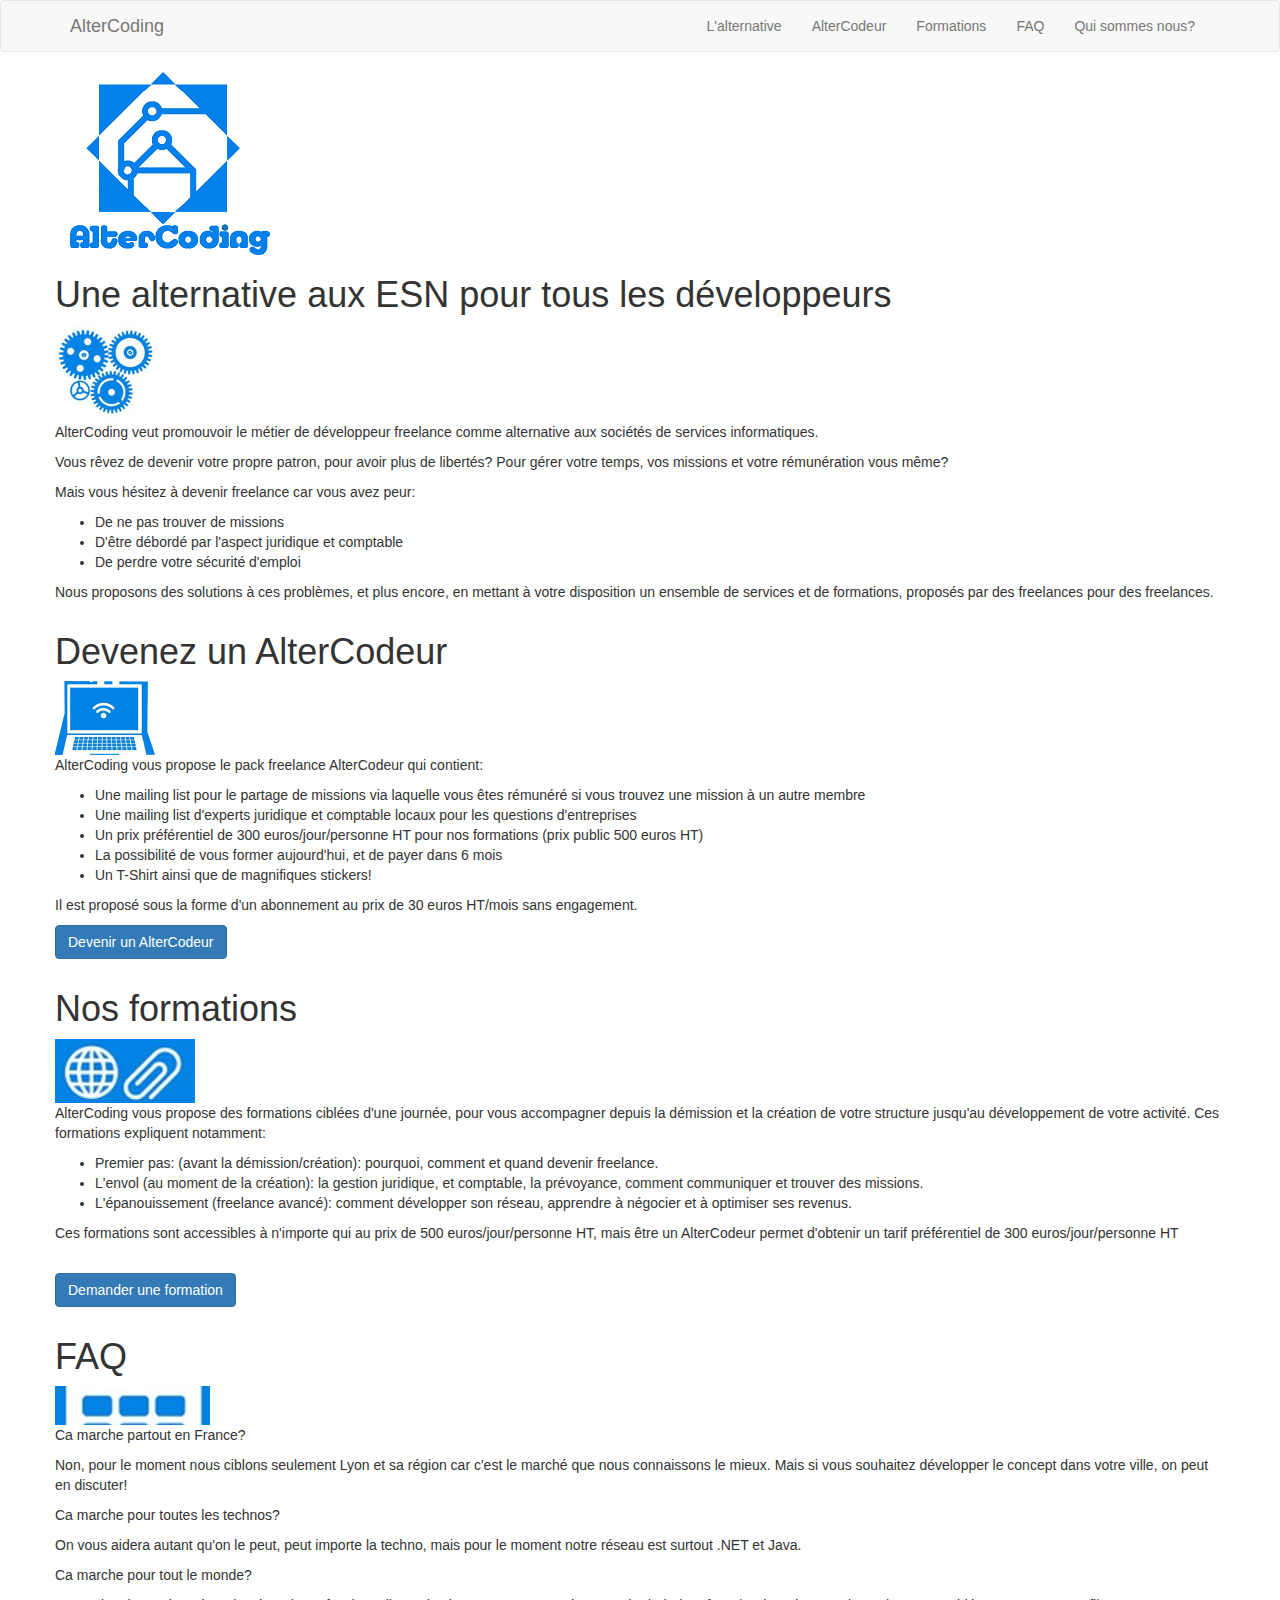
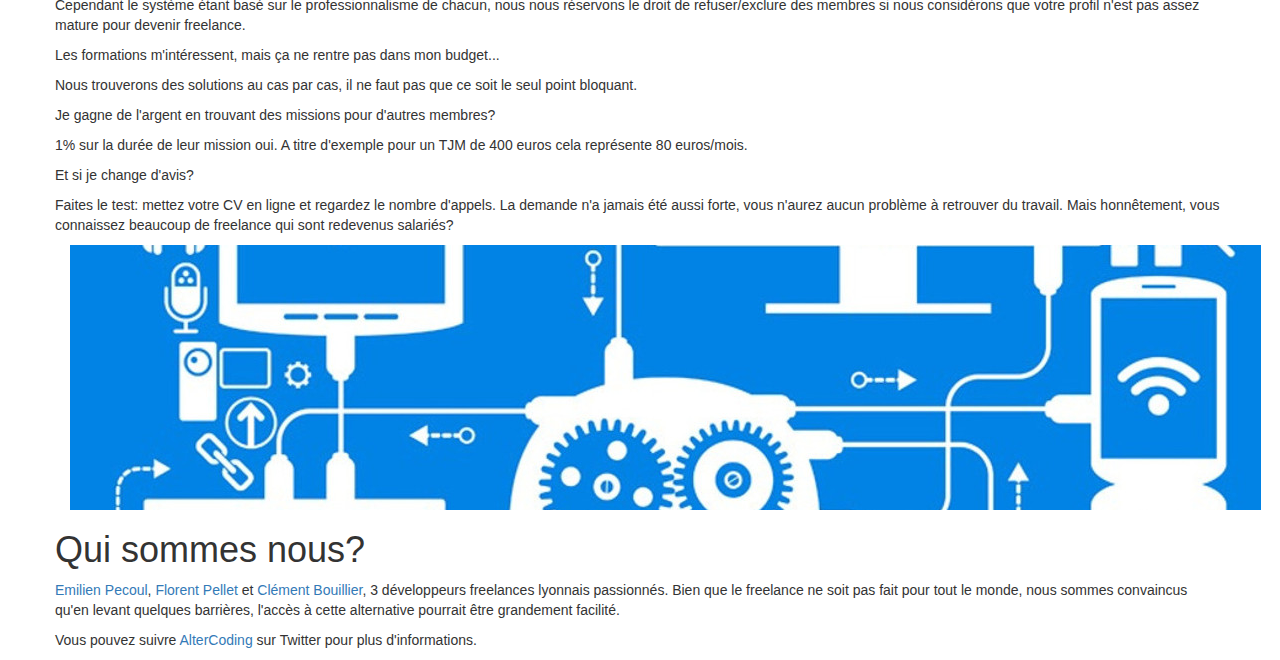
==== www/index.html @ f0abbe87 "update formations" ====
<html>

<head>
    <title>AlterCoding</title>
    <link href='//fonts.googleapis.com/css?family=Source+Sans+Pro:400,700' rel='stylesheet' type='text/css'>
    <meta name="viewport" content="width=device-width, initial-scale=1.0">
    <link rel="stylesheet" href="https://cdnjs.cloudflare.com/ajax/libs/twitter-bootstrap/3.3.6/css/bootstrap.min.css">
    <link href="/app.css" type="text/css" rel="stylesheet">
</head>

<body>
    <nav class="navbar navbar-default">
        <div class="container">
            <div class="navbar-header">
                <a class="navbar-brand" href="/">AlterCoding</a>
            </div>

            <div class="collapse navbar-collapse">
                <ul class="nav navbar-nav navbar-right">
                    <li><a href="#alternative">L'alternative</a></li>
                    <li><a href="#altercodeur">AlterCodeur</a></li>
                    <li><a href="#training">Formations</a></li>
                    <li><a href="#faq">FAQ</a></li>
                    <li><a href="#about">Qui sommes nous?</a></li>
                </ul>
            </div>
        </div>
    </nav>

    <div class="container">
        <!--<div class="row ac-home">
            <div class="ac-home-content">
                <h1>AlterCoding</h1>
                <h2>L'acc&eacute;l&eacute;rateur de freelance Lyonnais</h2>
            </div>
        </div>-->

        <img src="logoAndTitle.png" class="ac-picture">

        <!--alternative-->
        <div class="row ac-proposal ">
            <h1 class="ac-title" id="alternative">Une alternative aux ESN pour tous les d&eacute;veloppeurs</h1>
            <img src="wheels.jpg" class="ac-proposal-picture" />
            <p class="ac-content">
                AlterCoding veut promouvoir le m&eacute;tier de d&eacute;veloppeur freelance comme alternative aux soci&eacute;t&eacute;s
                de services informatiques.
            </p>
            <p class="ac-content">
                Vous r&ecirc;vez de devenir votre propre patron, pour avoir plus de libert&eacute;s? Pour g&eacute;rer votre temps, vos missions
                et votre r&eacute;mun&eacute;ration vous m&ecirc;me?
            </p>
            <p class="ac-content">
                Mais vous h&eacute;sitez &agrave; devenir freelance car vous avez peur:
            </p>
            <ul class="ac-listSize">
                <li>
                    De ne pas trouver de missions
                </li>
                <li>
                    D'&ecirc;tre d&eacute;bord&eacute; par l'aspect juridique et comptable
                </li>
                <li>
                    De perdre votre s&eacute;curit&eacute; d'emploi
                </li>
            </ul>

            <p class="ac-content">
                Nous proposons des solutions &agrave; ces probl&egrave;mes, et plus encore, en mettant &agrave; votre disposition un ensemble
                de services et de formations, propos&eacute;s par des freelances pour des freelances. 
            </p>
        </div>

        <!--altercodeur-->
        <div class="row ac-proposal">
            <h1 class="ac-title" id="altercodeur">Devenez un AlterCodeur</h1>
            <img src="laptop.jpg" class="ac-proposal-picture" />
            <p class="ac-content">
                AlterCoding vous propose le pack freelance AlterCodeur qui contient:
            </p>
            <ul class="ac-listSize">
                <li>
                    Une mailing list pour le partage de missions via laquelle vous &ecirc;tes r&eacute;mun&eacute;r&eacute; si vous trouvez une mission &agrave; un autre membre
                </li>
                <li>
                    Une mailing list d'experts juridique et comptable locaux pour les questions d'entreprises
                </li>
                <li>
                    Un prix pr&eacute;f&eacute;rentiel de 300 euros/jour/personne HT pour nos formations (prix public 500 euros HT)
                </li>
                <li>
                    La possibilit&eacute; de vous former aujourd'hui, et de payer dans 6 mois
                </li>
                <li>
                    Un T-Shirt ainsi que de magnifiques stickers!
                </li>
            </ul>
            <p class="ac-content">
                Il est propos&eacute; sous la forme d'un abonnement au prix de 30 euros HT/mois sans engagement.
            </p>
            <p>
                <a href="https://docs.google.com/forms/d/e/1FAIpQLSdmNjP8_qTLzmbaFfN-8v4qbjZJRD-bnARyh6tJXKYCQftF9Q/viewform?c=0&w=1" class="btn btn-primary ac-proposal-registerButton"
                    target="_blank">Devenir un AlterCodeur</a>
            </p>
        </div>

        <!--training-->
        <div class="row ac-proposal">
            <h1 class="ac-title" id="training">Nos formations</h1>
            <img src="network.jpg" class="ac-proposal-picture" />
            <p class="ac-content">
                AlterCoding vous propose des formations cibl&eacute;es d'une journ&eacute;e, pour vous accompagner depuis la d&eacute;mission
                et la cr&eacute;ation de votre structure jusqu'au d&eacute;veloppement de votre activit&eacute;. Ces formations
                expliquent notamment:
            </p>

            <ul class="ac-listSize">
                <li>
                    Premier pas: (avant la d&eacute;mission/cr&eacute;ation): pourquoi, comment et quand devenir freelance.
                </li>
                <li>
                    L'envol (au moment de la cr&eacute;ation): la gestion juridique, et comptable, la pr&eacute;voyance, comment communiquer et trouver
                    des missions.
                </li>
                <li>
                    L'&eacute;panouissement (freelance avanc&eacute;): comment d&eacute;velopper son r&eacute;seau, apprendre &agrave; n&eacute;gocier et &agrave; optimiser ses revenus.
                </li>
            </ul>

            <p class="ac-content">
                Ces formations sont accessibles &agrave; n'importe qui au prix de 500 euros/jour/personne HT, mais &ecirc;tre un AlterCodeur
                permet d'obtenir un tarif pr&eacute;f&eacute;rentiel de 300 euros/jour/personne HT
            </p>

            <br/>
            <p>
                <a href="https://docs.google.com/forms/d/e/1FAIpQLSef6fmrQo7xGyem97bJ9d5P0ZDh0CABc7BL0NLrnzvaXyR6Yg/viewform?c=0&w=1" class="btn btn-primary ac-proposal-registerButton"
                    target="_blank">Demander une formation</a>
            </p>
        </div>

        <!--FAQ-->
        <div class="row">
          <h1 id="faq" class="ac-title">FAQ</h1>
          <img src="faq.png" class="ac-proposal-picture" />
           <p class="ac-content bold">
                Ca marche partout en France?
            </p>
            <p class="ac-content">
                Non, pour le moment nous ciblons seulement Lyon et sa r&eacute;gion car c'est le march&eacute; que nous connaissons le mieux. Mais si vous souhaitez d&eacute;velopper le concept
                dans votre ville, on peut en discuter!
            </p>
           <p class="ac-content bold">
                Ca marche pour toutes les technos?
            </p>
            <p class="ac-content">
                On vous aidera autant qu'on le peut, peut importe la techno, mais pour le moment notre r&eacute;seau est surtout .NET et Java.
            </p>
           <p class="ac-content bold">
                Ca marche pour tout le monde?
            </p>
            <p class="ac-content">
               Cependant le syst&egrave;me &eacute;tant bas&eacute; sur le professionnalisme de chacun, nous nous r&eacute;servons le droit de 
               refuser/exclure des membres si nous consid&eacute;rons que votre profil n'est pas assez mature pour devenir freelance. 
            </p>
            <p class="ac-content bold">
                Les formations m'int&eacute;ressent, mais &ccedil;a ne rentre pas dans mon budget...
            </p>
            <p class="ac-content">
                Nous  trouverons des solutions au cas par cas, il ne faut pas que ce soit le seul point bloquant.
            </p>
           <p class="ac-content bold">
                Je gagne de l'argent en trouvant des missions pour d'autres membres?
            </p>
            <p class="ac-content">
                1% sur la dur&eacute;e de leur mission oui. A titre d'exemple pour un TJM de 400 euros cela repr&eacute;sente 80 euros/mois.
            </p>
            <p class="ac-content bold">
                Et si je change d'avis?
            </p>
            <p class="ac-content">
                Faites le test: mettez votre CV en ligne et regardez le nombre d'appels. La demande n'a jamais &eacute;t&eacute; aussi forte, vous n'aurez aucun probl&egrave;me &agrave; retrouver du travail.
                Mais honn&ecirc;tement, vous connaissez beaucoup de freelance qui sont redevenus salari&eacute;s?
            </p>
        </div>

        <img src="home.jpg" class="ac-picture">

        <!--about-->
        <div class="row">
            <h1 id="about" class="ac-title">Qui sommes nous?</h1>
            <p class="ac-content">
                <a title="@Ouarzy" href="https://twitter.com/Ouarzy" target="_blank">Emilien Pecoul</a>, <a title="@florentpellet"
                    href="https://twitter.com/florentpellet" target="_blank">Florent Pellet</a> et <a title="@clem_bouillier"
                    href="https://twitter.com/clem_bouillier" target="_blank">Cl&eacute;ment Bouillier</a>, 3 d&eacute;veloppeurs
                freelances lyonnais passionn&eacute;s. Bien que le freelance ne soit pas fait pour tout le monde, nous sommes
                convaincus qu'en levant quelques barri&egrave;res, l'acc&egrave;s &agrave; cette alternative pourrait &ecirc;tre
                grandement facilit&eacute;.
            </p>
            <p class="ac-content">
                Vous pouvez suivre <a href="https://twitter.com/AlterCoding" target="_blank">AlterCoding</a> sur Twitter pour plus d'informations.
            </p>
        </div>

    </div>
    <script>
        (function(i,s,o,g,r,a,m){i['GoogleAnalyticsObject']=r;i[r]=i[r]||function(){
                    (i[r].q=i[r].q||[]).push(arguments)},i[r].l=1*new Date();a=s.createElement(o),
                m=s.getElementsByTagName(o)[0];a.async=1;a.src=g;m.parentNode.insertBefore(a,m)
        })(window,document,'script','https://www.google-analytics.com/analytics.js','ga');

        ga('create', 'UA-46201950-2', 'auto');
        ga('send', 'pageview');
    </script>
</body>

</html>
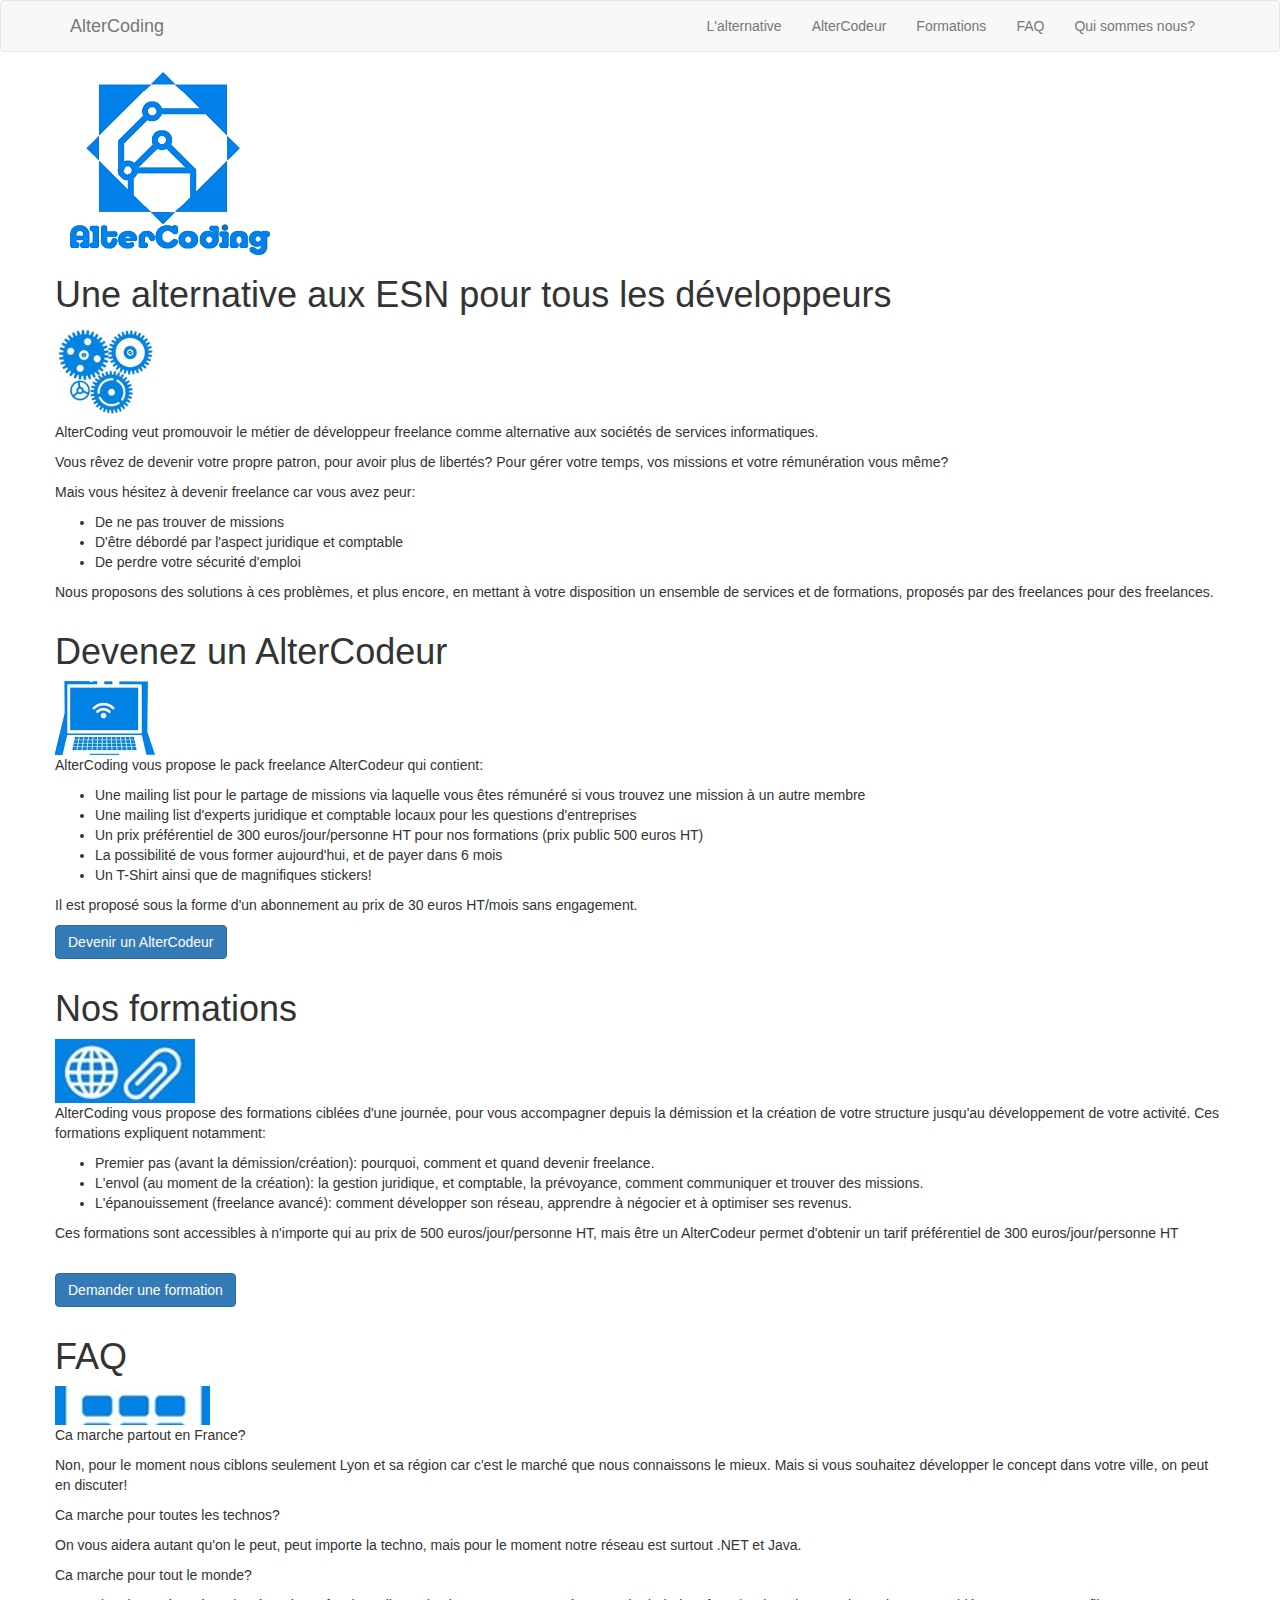
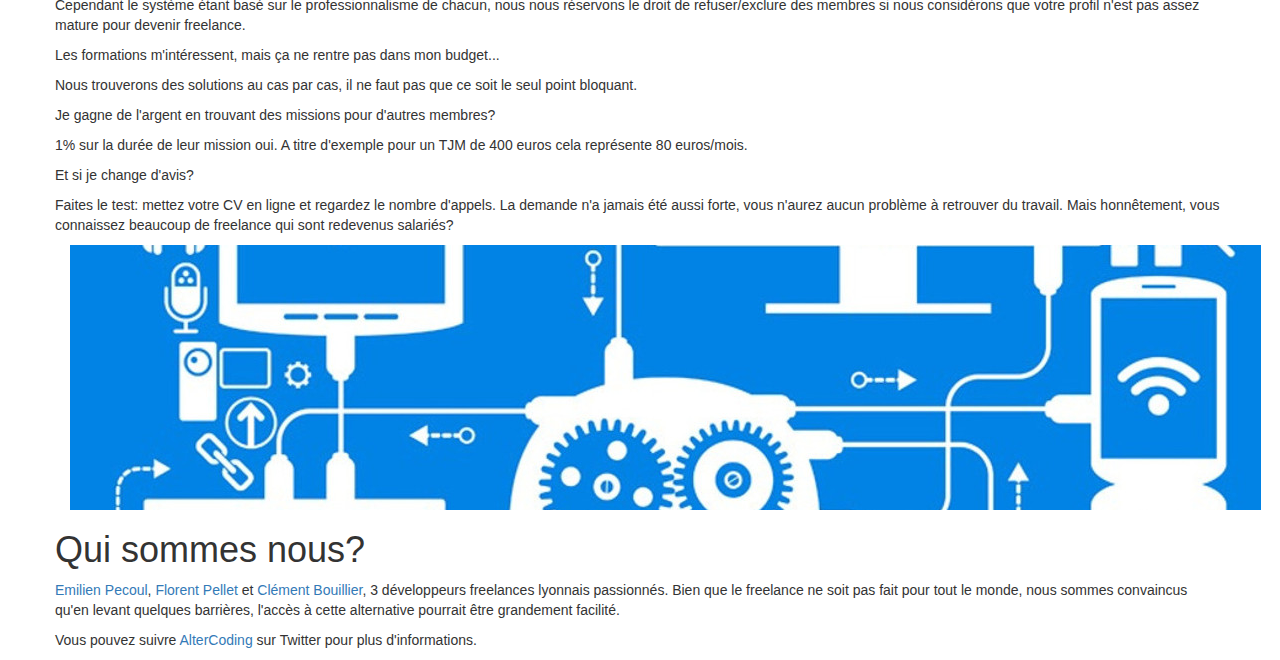
==== commit 7f254276: "update formations" ====
--- a/www/index.html
+++ b/www/index.html
@@ -115,7 +115,7 @@
 
             <ul class="ac-listSize">
                 <li>
-                    Premier pas: (avant la d&eacute;mission/cr&eacute;ation): pourquoi, comment et quand devenir freelance.
+                    Premier pas (avant la d&eacute;mission/cr&eacute;ation): pourquoi, comment et quand devenir freelance.
                 </li>
                 <li>
                     L'envol (au moment de la cr&eacute;ation): la gestion juridique, et comptable, la pr&eacute;voyance, comment communiquer et trouver
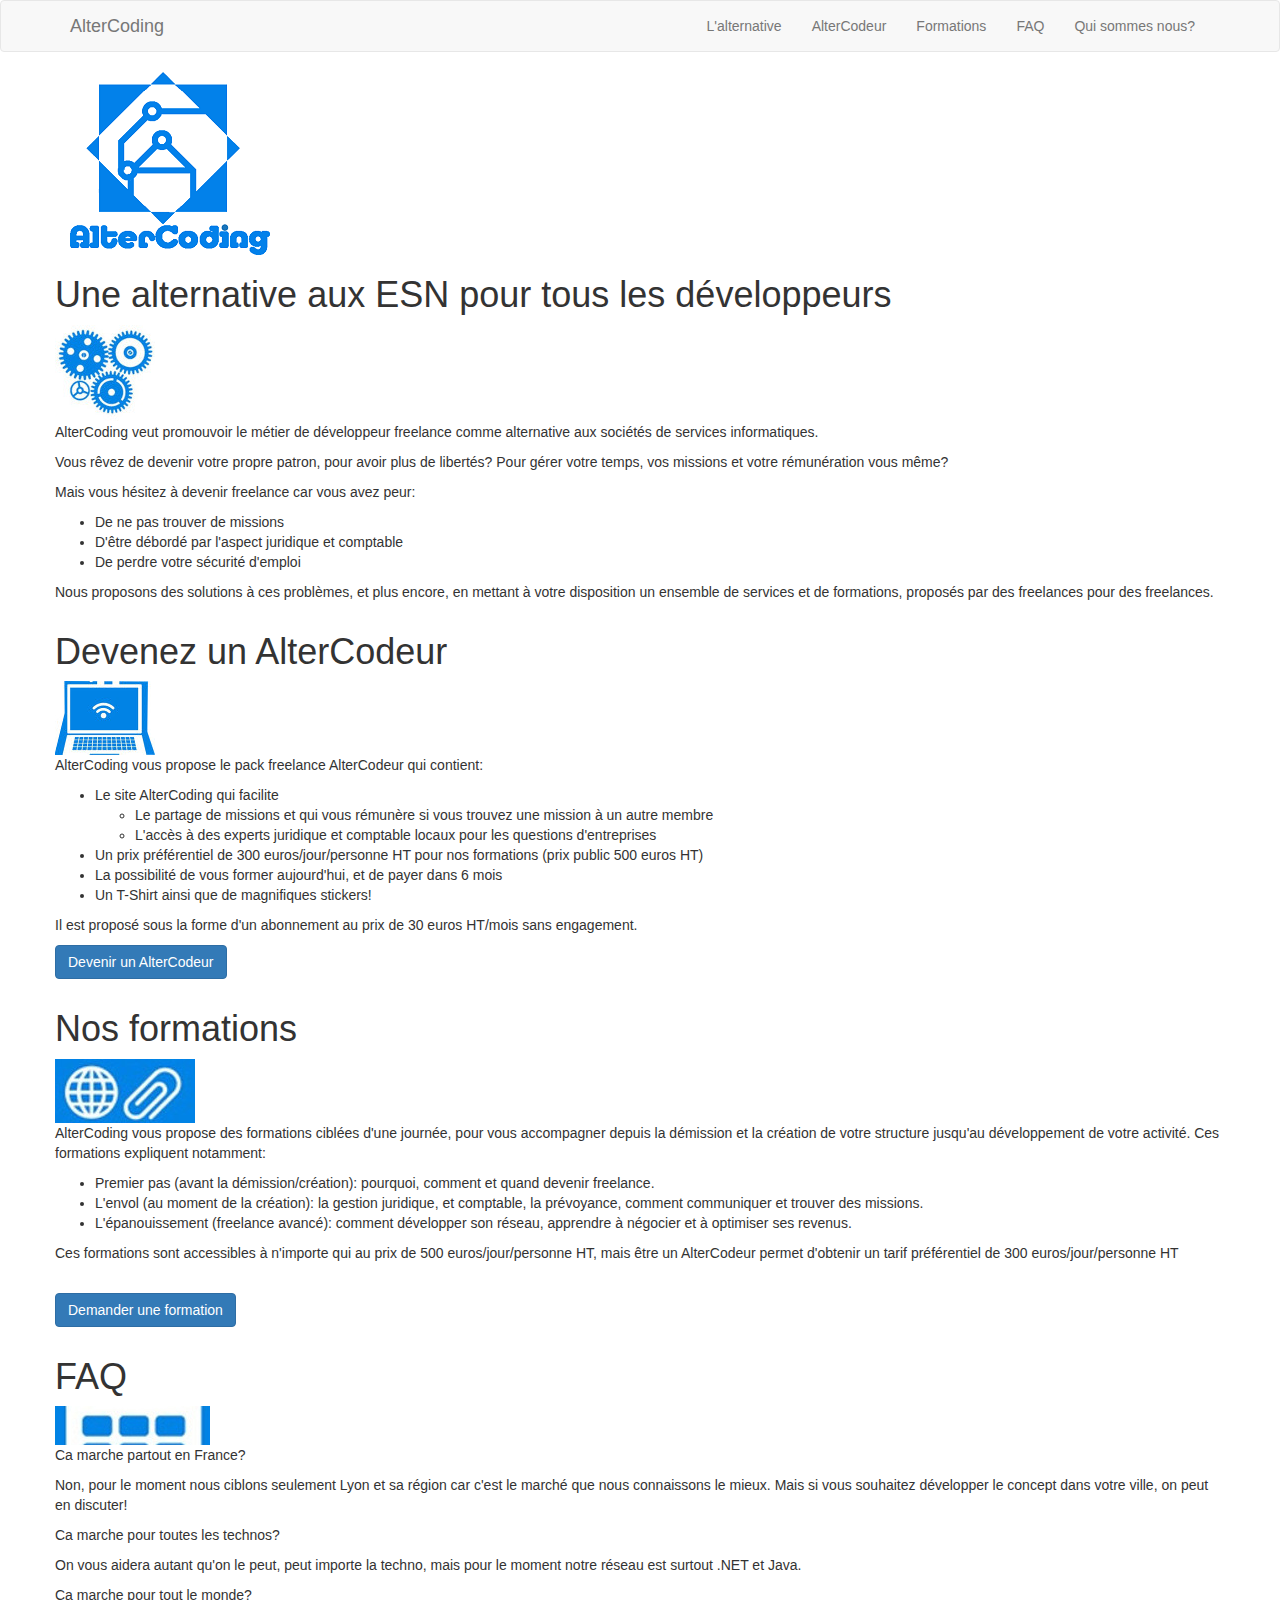
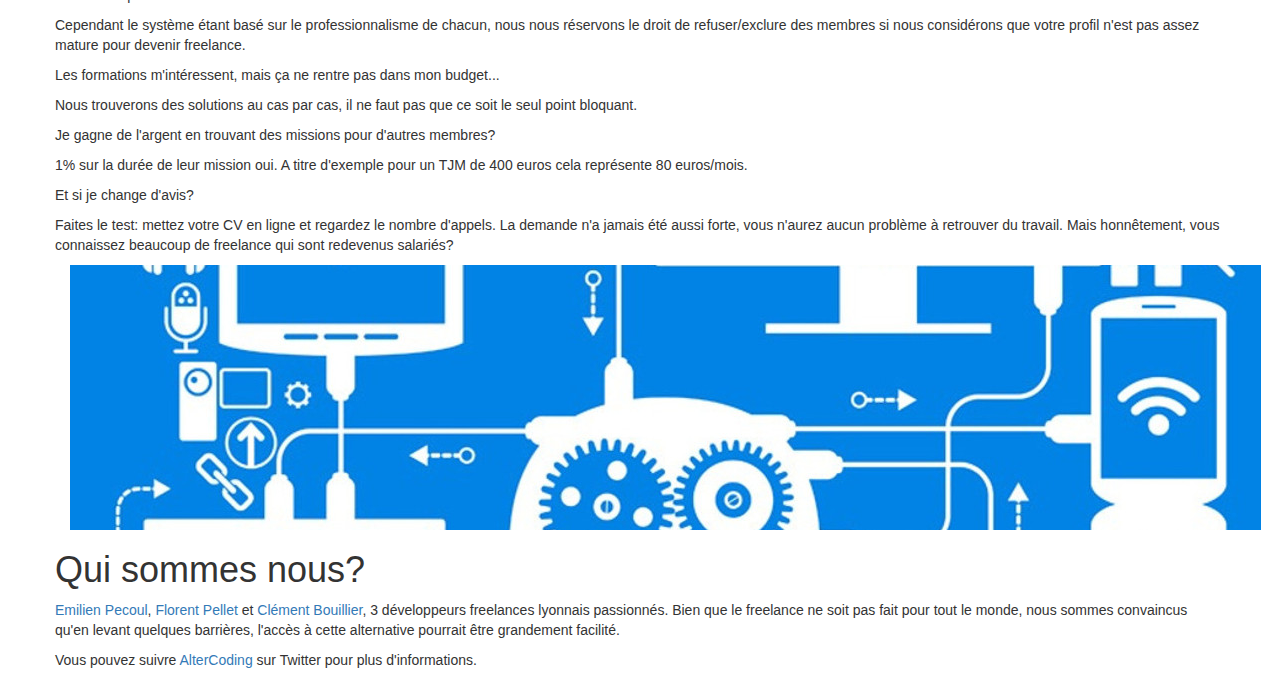
==== commit e517c1ef: "update description pack" ====
--- a/www/index.html
+++ b/www/index.html
@@ -79,10 +79,15 @@
             </p>
             <ul class="ac-listSize">
                 <li>
-                    Une mailing list pour le partage de missions via laquelle vous &ecirc;tes r&eacute;mun&eacute;r&eacute; si vous trouvez une mission &agrave; un autre membre
-                </li>
-                <li>
-                    Une mailing list d'experts juridique et comptable locaux pour les questions d'entreprises
+                    Le site AlterCoding qui facilite
+                        <ul class="ac-listSize">
+                            <li>
+                            Le partage de missions et qui vous r&eacute;mun&egrave;re si vous trouvez une mission &agrave; un autre membre
+                            </li>
+                            <li>
+                                L'acc&egrave;s &agrave; des experts juridique et comptable locaux pour les questions d'entreprises
+                            </li>
+                        </ul>
                 </li>
                 <li>
                     Un prix pr&eacute;f&eacute;rentiel de 300 euros/jour/personne HT pour nos formations (prix public 500 euros HT)
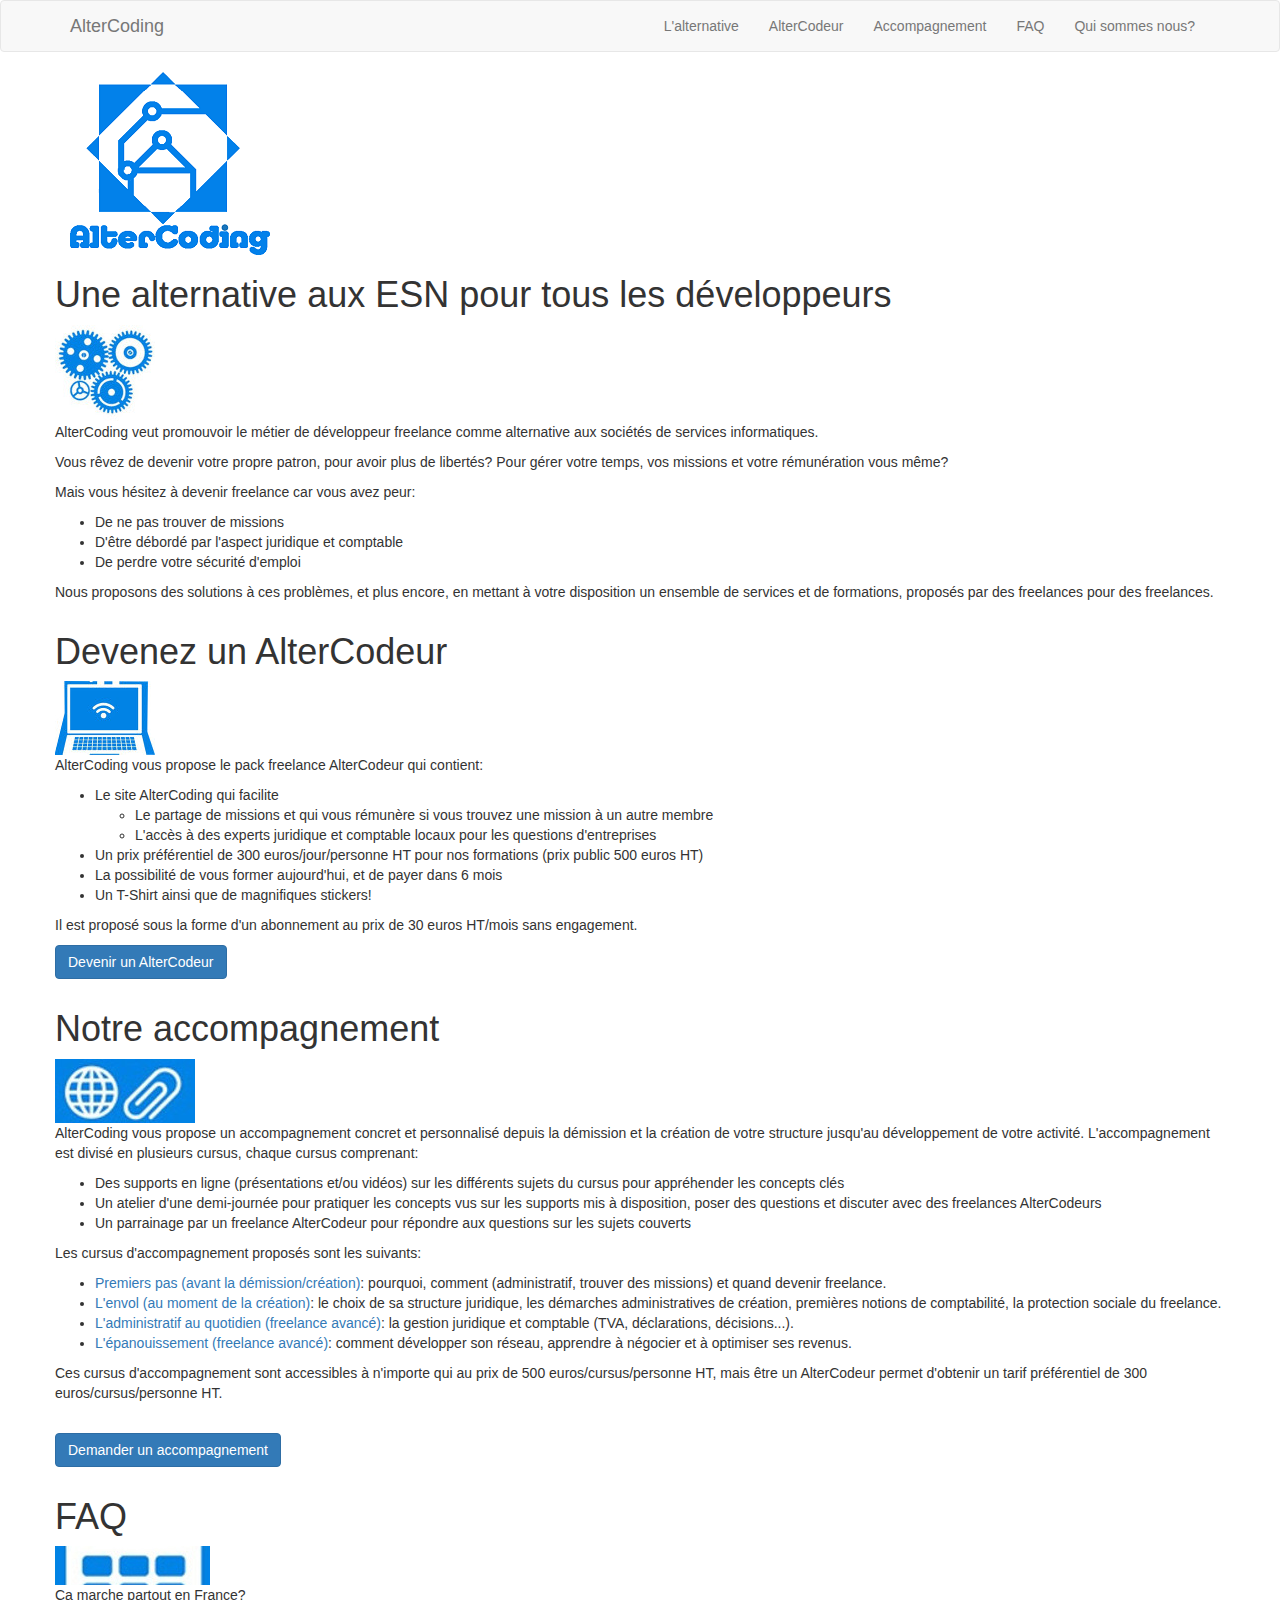
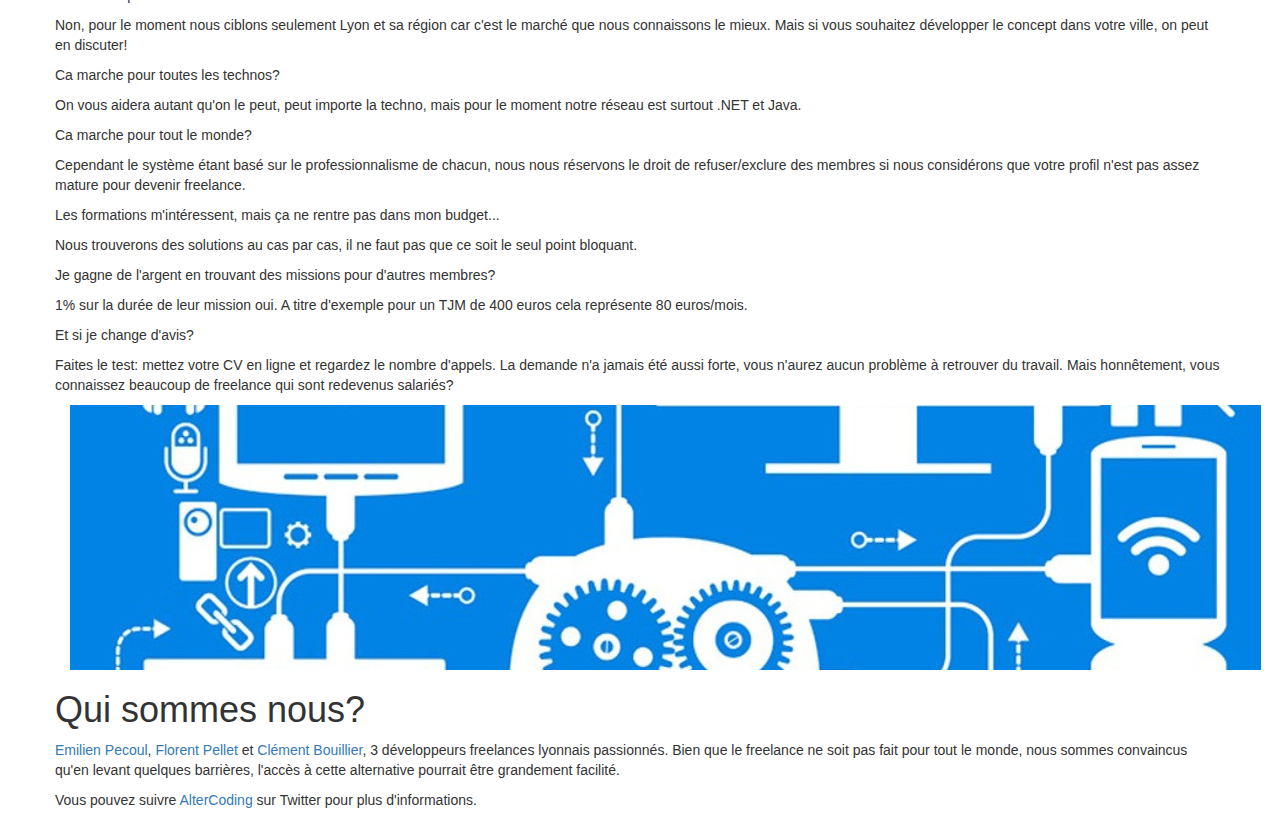
==== commit 43abe440: "Page accompagnement "Premiers pas"" ====
--- a/www/index.html
+++ b/www/index.html
@@ -4,6 +4,7 @@
     <title>AlterCoding</title>
     <link href='//fonts.googleapis.com/css?family=Source+Sans+Pro:400,700' rel='stylesheet' type='text/css'>
     <meta name="viewport" content="width=device-width, initial-scale=1.0">
+    <meta charset="UTF-8">
     <link rel="stylesheet" href="https://cdnjs.cloudflare.com/ajax/libs/twitter-bootstrap/3.3.6/css/bootstrap.min.css">
     <link href="/app.css" type="text/css" rel="stylesheet">
 </head>
@@ -19,7 +20,7 @@
                 <ul class="nav navbar-nav navbar-right">
                     <li><a href="#alternative">L'alternative</a></li>
                     <li><a href="#altercodeur">AlterCodeur</a></li>
-                    <li><a href="#training">Formations</a></li>
+                    <li><a href="#training">Accompagnement</a></li>
                     <li><a href="#faq">FAQ</a></li>
                     <li><a href="#about">Qui sommes nous?</a></li>
                 </ul>
@@ -82,7 +83,7 @@
                     Le site AlterCoding qui facilite
                         <ul class="ac-listSize">
                             <li>
-                            Le partage de missions et qui vous r&eacute;mun&egrave;re si vous trouvez une mission &agrave; un autre membre
+                                 Le partage de missions et qui vous r&eacute;mun&egrave;re si vous trouvez une mission &agrave; un autre membre
                             </li>
                             <li>
                                 L'acc&egrave;s &agrave; des experts juridique et comptable locaux pour les questions d'entreprises
@@ -110,36 +111,45 @@
 
         <!--training-->
         <div class="row ac-proposal">
-            <h1 class="ac-title" id="training">Nos formations</h1>
+            <h1 class="ac-title" id="training">Notre accompagnement</h1>
             <img src="network.jpg" class="ac-proposal-picture" />
             <p class="ac-content">
-                AlterCoding vous propose des formations cibl&eacute;es d'une journ&eacute;e, pour vous accompagner depuis la d&eacute;mission
-                et la cr&eacute;ation de votre structure jusqu'au d&eacute;veloppement de votre activit&eacute;. Ces formations
-                expliquent notamment:
-            </p>
-
-            <ul class="ac-listSize">
-                <li>
-                    Premier pas (avant la d&eacute;mission/cr&eacute;ation): pourquoi, comment et quand devenir freelance.
-                </li>
-                <li>
-                    L'envol (au moment de la cr&eacute;ation): la gestion juridique, et comptable, la pr&eacute;voyance, comment communiquer et trouver
-                    des missions.
-                </li>
-                <li>
-                    L'&eacute;panouissement (freelance avanc&eacute;): comment d&eacute;velopper son r&eacute;seau, apprendre &agrave; n&eacute;gocier et &agrave; optimiser ses revenus.
-                </li>
-            </ul>
-
-            <p class="ac-content">
-                Ces formations sont accessibles &agrave; n'importe qui au prix de 500 euros/jour/personne HT, mais &ecirc;tre un AlterCodeur
-                permet d'obtenir un tarif pr&eacute;f&eacute;rentiel de 300 euros/jour/personne HT
+                AlterCoding vous propose un accompagnement concret et personnalisé depuis la d&eacute;mission
+                et la cr&eacute;ation de votre structure jusqu'au d&eacute;veloppement de votre activit&eacute;.
+                L'accompagnement est divisé en plusieurs cursus, chaque cursus comprenant:
+                <ul class="ac-listSize">
+                    <li>Des supports en ligne (présentations et/ou vidéos) sur les différents sujets du cursus pour appréhender les concepts clés</li>
+                    <li>Un atelier d'une demi-journée pour pratiquer les concepts vus sur les supports mis à disposition, poser des questions et discuter avec des freelances AlterCodeurs</li>
+                    <li>Un parrainage par un freelance AlterCodeur pour répondre aux questions sur les sujets couverts</li>
+                </ul>
+            </p>
+
+            <p class="ac-content">
+                Les cursus d'accompagnement proposés sont les suivants:
+                <ul class="ac-listSize">
+                    <li>
+                        <a href="/ateliers/premiers-pas">Premiers pas (avant la d&eacute;mission/cr&eacute;ation)</a>: pourquoi, comment (administratif, trouver des missions) et quand devenir freelance.
+                    </li>
+                    <li>
+                        <a href="/ateliers/envol">L'envol (au moment de la cr&eacute;ation)</a>: le choix de sa structure juridique, les démarches administratives de création, premières notions de comptabilité, la protection sociale du freelance.
+                    </li>
+                    <li>
+                        <a href="/ateliers/administratif-au-quotidien">L'administratif au quotidien (freelance avanc&eacute;)</a>: la gestion juridique et comptable (TVA, déclarations, décisions...).
+                    </li>
+                    <li>
+                        <a href="/ateliers/epanouissement">L'&eacute;panouissement (freelance avanc&eacute;)</a>: comment d&eacute;velopper son r&eacute;seau, apprendre &agrave; n&eacute;gocier et &agrave; optimiser ses revenus.
+                    </li>
+                </ul>
+            </p>
+            <p class="ac-content">
+                Ces cursus d'accompagnement sont accessibles &agrave; n'importe qui au prix de 500 euros/cursus/personne HT, mais &ecirc;tre un AlterCodeur
+                permet d'obtenir un tarif pr&eacute;f&eacute;rentiel de 300 euros/cursus/personne HT.
             </p>
 
             <br/>
             <p>
                 <a href="https://docs.google.com/forms/d/e/1FAIpQLSef6fmrQo7xGyem97bJ9d5P0ZDh0CABc7BL0NLrnzvaXyR6Yg/viewform?c=0&w=1" class="btn btn-primary ac-proposal-registerButton"
-                    target="_blank">Demander une formation</a>
+                    target="_blank">Demander un accompagnement</a>
             </p>
         </div>
 
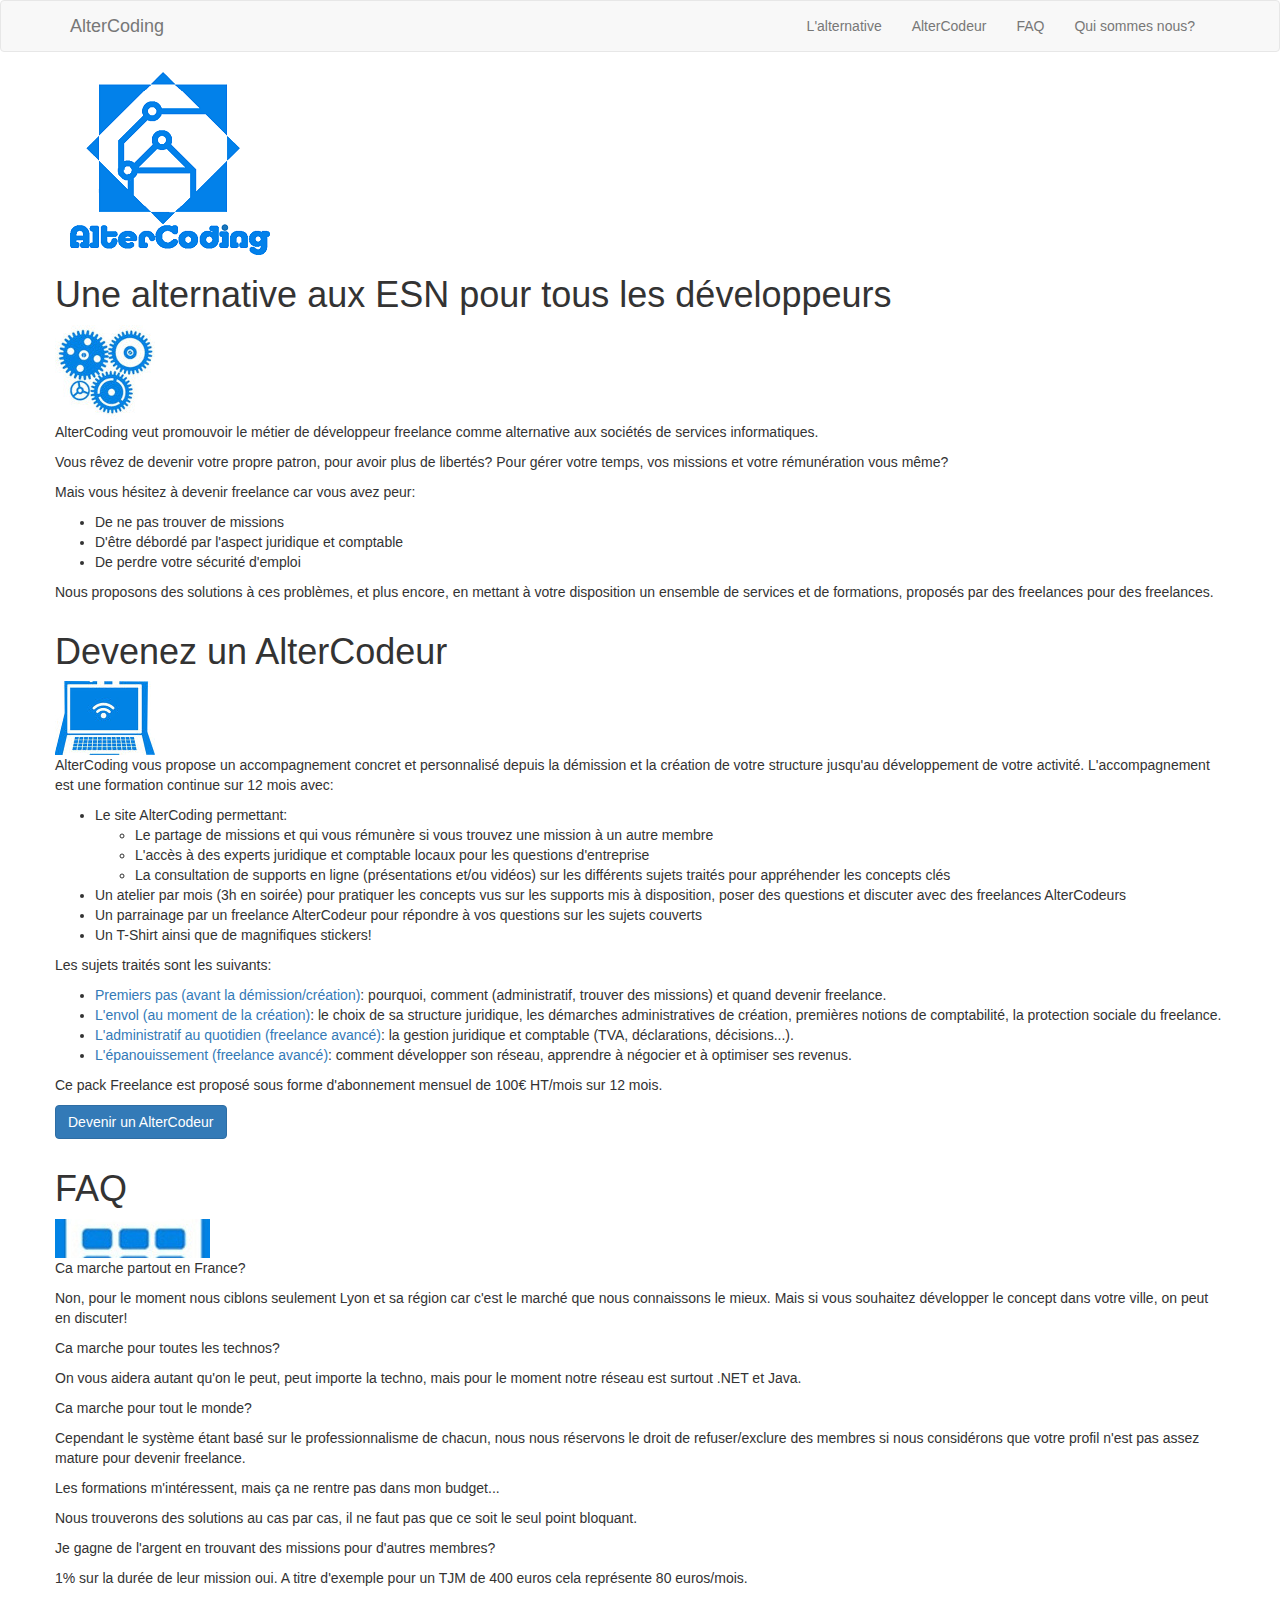
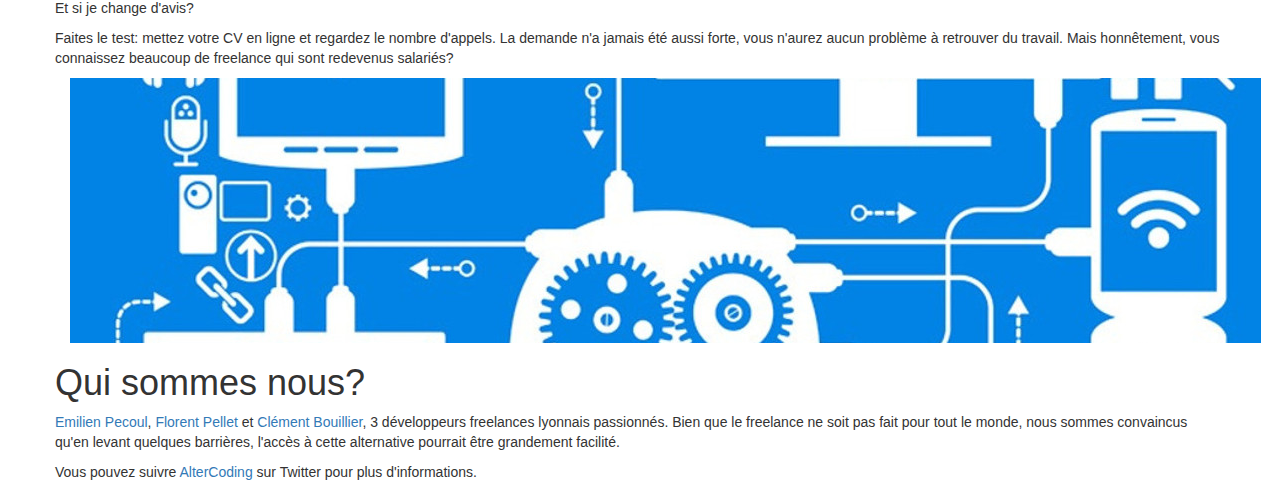
==== commit 5f7df4bb: "Propose continuous training package" ====
--- a/www/index.html
+++ b/www/index.html
@@ -20,7 +20,6 @@
                 <ul class="nav navbar-nav navbar-right">
                     <li><a href="#alternative">L'alternative</a></li>
                     <li><a href="#altercodeur">AlterCodeur</a></li>
-                    <li><a href="#training">Accompagnement</a></li>
                     <li><a href="#faq">FAQ</a></li>
                     <li><a href="#about">Qui sommes nous?</a></li>
                 </ul>
@@ -76,80 +75,51 @@
             <h1 class="ac-title" id="altercodeur">Devenez un AlterCodeur</h1>
             <img src="laptop.jpg" class="ac-proposal-picture" />
             <p class="ac-content">
-                AlterCoding vous propose le pack freelance AlterCodeur qui contient:
-            </p>
-            <ul class="ac-listSize">
-                <li>
-                    Le site AlterCoding qui facilite
+                AlterCoding vous propose un accompagnement concret et personnalisé depuis la d&eacute;mission
+                et la cr&eacute;ation de votre structure jusqu'au d&eacute;veloppement de votre activit&eacute;.
+                L'accompagnement est une formation continue sur 12 mois avec:
+                <ul class="ac-listSize">
+                    <li>
+                        Le site AlterCoding permettant:
                         <ul class="ac-listSize">
                             <li>
-                                 Le partage de missions et qui vous r&eacute;mun&egrave;re si vous trouvez une mission &agrave; un autre membre
+                                Le partage de missions et qui vous r&eacute;mun&egrave;re si vous trouvez une mission &agrave; un autre membre
                             </li>
                             <li>
-                                L'acc&egrave;s &agrave; des experts juridique et comptable locaux pour les questions d'entreprises
+                                L'acc&egrave;s &agrave; des experts juridique et comptable locaux pour les questions d'entreprise
                             </li>
+                            <li>La consultation de supports en ligne (présentations et/ou vidéos) sur les différents sujets traités pour appréhender les concepts clés</li>
                         </ul>
-                </li>
-                <li>
-                    Un prix pr&eacute;f&eacute;rentiel de 300 euros/jour/personne HT pour nos formations (prix public 500 euros HT)
-                </li>
-                <li>
-                    La possibilit&eacute; de vous former aujourd'hui, et de payer dans 6 mois
-                </li>
-                <li>
-                    Un T-Shirt ainsi que de magnifiques stickers!
-                </li>
-            </ul>
-            <p class="ac-content">
-                Il est propos&eacute; sous la forme d'un abonnement au prix de 30 euros HT/mois sans engagement.
+                    </li>
+                    <li>Un atelier par mois (3h en soirée) pour pratiquer les concepts vus sur les supports mis à disposition, poser des questions et discuter avec des freelances AlterCodeurs</li>
+                    <li>Un parrainage par un freelance AlterCodeur pour répondre à vos questions sur les sujets couverts</li>
+                    <li>Un T-Shirt ainsi que de magnifiques stickers!</li>
+                </ul>
+            </p>
+
+            <p class="ac-content">
+                Les sujets traités sont les suivants:
+                <ul class="ac-listSize">
+                    <li>
+                        <a href="/ateliers/premiers-pas">Premiers pas (avant la d&eacute;mission/cr&eacute;ation)</a>: pourquoi, comment (administratif, trouver des missions) et quand devenir freelance.
+                    </li>
+                    <li>
+                        <a href="/ateliers/envol">L'envol (au moment de la cr&eacute;ation)</a>: le choix de sa structure juridique, les démarches administratives de création, premières notions de comptabilité, la protection sociale du freelance.
+                    </li>
+                    <li>
+                        <a href="/ateliers/administratif-au-quotidien">L'administratif au quotidien (freelance avanc&eacute;)</a>: la gestion juridique et comptable (TVA, déclarations, décisions...).
+                    </li>
+                    <li>
+                        <a href="/ateliers/epanouissement">L'&eacute;panouissement (freelance avanc&eacute;)</a>: comment d&eacute;velopper son r&eacute;seau, apprendre &agrave; n&eacute;gocier et &agrave; optimiser ses revenus.
+                    </li>
+                </ul>
+            </p>
+            <p class="ac-content">
+                Ce pack Freelance est proposé sous forme d'abonnement mensuel de 100€ HT/mois sur 12 mois.
             </p>
             <p>
                 <a href="https://docs.google.com/forms/d/e/1FAIpQLSdmNjP8_qTLzmbaFfN-8v4qbjZJRD-bnARyh6tJXKYCQftF9Q/viewform?c=0&w=1" class="btn btn-primary ac-proposal-registerButton"
                     target="_blank">Devenir un AlterCodeur</a>
-            </p>
-        </div>
-
-        <!--training-->
-        <div class="row ac-proposal">
-            <h1 class="ac-title" id="training">Notre accompagnement</h1>
-            <img src="network.jpg" class="ac-proposal-picture" />
-            <p class="ac-content">
-                AlterCoding vous propose un accompagnement concret et personnalisé depuis la d&eacute;mission
-                et la cr&eacute;ation de votre structure jusqu'au d&eacute;veloppement de votre activit&eacute;.
-                L'accompagnement est divisé en plusieurs cursus, chaque cursus comprenant:
-                <ul class="ac-listSize">
-                    <li>Des supports en ligne (présentations et/ou vidéos) sur les différents sujets du cursus pour appréhender les concepts clés</li>
-                    <li>Un atelier d'une demi-journée pour pratiquer les concepts vus sur les supports mis à disposition, poser des questions et discuter avec des freelances AlterCodeurs</li>
-                    <li>Un parrainage par un freelance AlterCodeur pour répondre aux questions sur les sujets couverts</li>
-                </ul>
-            </p>
-
-            <p class="ac-content">
-                Les cursus d'accompagnement proposés sont les suivants:
-                <ul class="ac-listSize">
-                    <li>
-                        <a href="/ateliers/premiers-pas">Premiers pas (avant la d&eacute;mission/cr&eacute;ation)</a>: pourquoi, comment (administratif, trouver des missions) et quand devenir freelance.
-                    </li>
-                    <li>
-                        <a href="/ateliers/envol">L'envol (au moment de la cr&eacute;ation)</a>: le choix de sa structure juridique, les démarches administratives de création, premières notions de comptabilité, la protection sociale du freelance.
-                    </li>
-                    <li>
-                        <a href="/ateliers/administratif-au-quotidien">L'administratif au quotidien (freelance avanc&eacute;)</a>: la gestion juridique et comptable (TVA, déclarations, décisions...).
-                    </li>
-                    <li>
-                        <a href="/ateliers/epanouissement">L'&eacute;panouissement (freelance avanc&eacute;)</a>: comment d&eacute;velopper son r&eacute;seau, apprendre &agrave; n&eacute;gocier et &agrave; optimiser ses revenus.
-                    </li>
-                </ul>
-            </p>
-            <p class="ac-content">
-                Ces cursus d'accompagnement sont accessibles &agrave; n'importe qui au prix de 500 euros/cursus/personne HT, mais &ecirc;tre un AlterCodeur
-                permet d'obtenir un tarif pr&eacute;f&eacute;rentiel de 300 euros/cursus/personne HT.
-            </p>
-
-            <br/>
-            <p>
-                <a href="https://docs.google.com/forms/d/e/1FAIpQLSef6fmrQo7xGyem97bJ9d5P0ZDh0CABc7BL0NLrnzvaXyR6Yg/viewform?c=0&w=1" class="btn btn-primary ac-proposal-registerButton"
-                    target="_blank">Demander un accompagnement</a>
             </p>
         </div>
 
@@ -223,7 +193,7 @@
                 m=s.getElementsByTagName(o)[0];a.async=1;a.src=g;m.parentNode.insertBefore(a,m)
         })(window,document,'script','https://www.google-analytics.com/analytics.js','ga');
 
-        ga('create', 'UA-46201950-2', 'auto');
+        ga('create', 'UA-46201950-3', 'auto');
         ga('send', 'pageview');
     </script>
 </body>
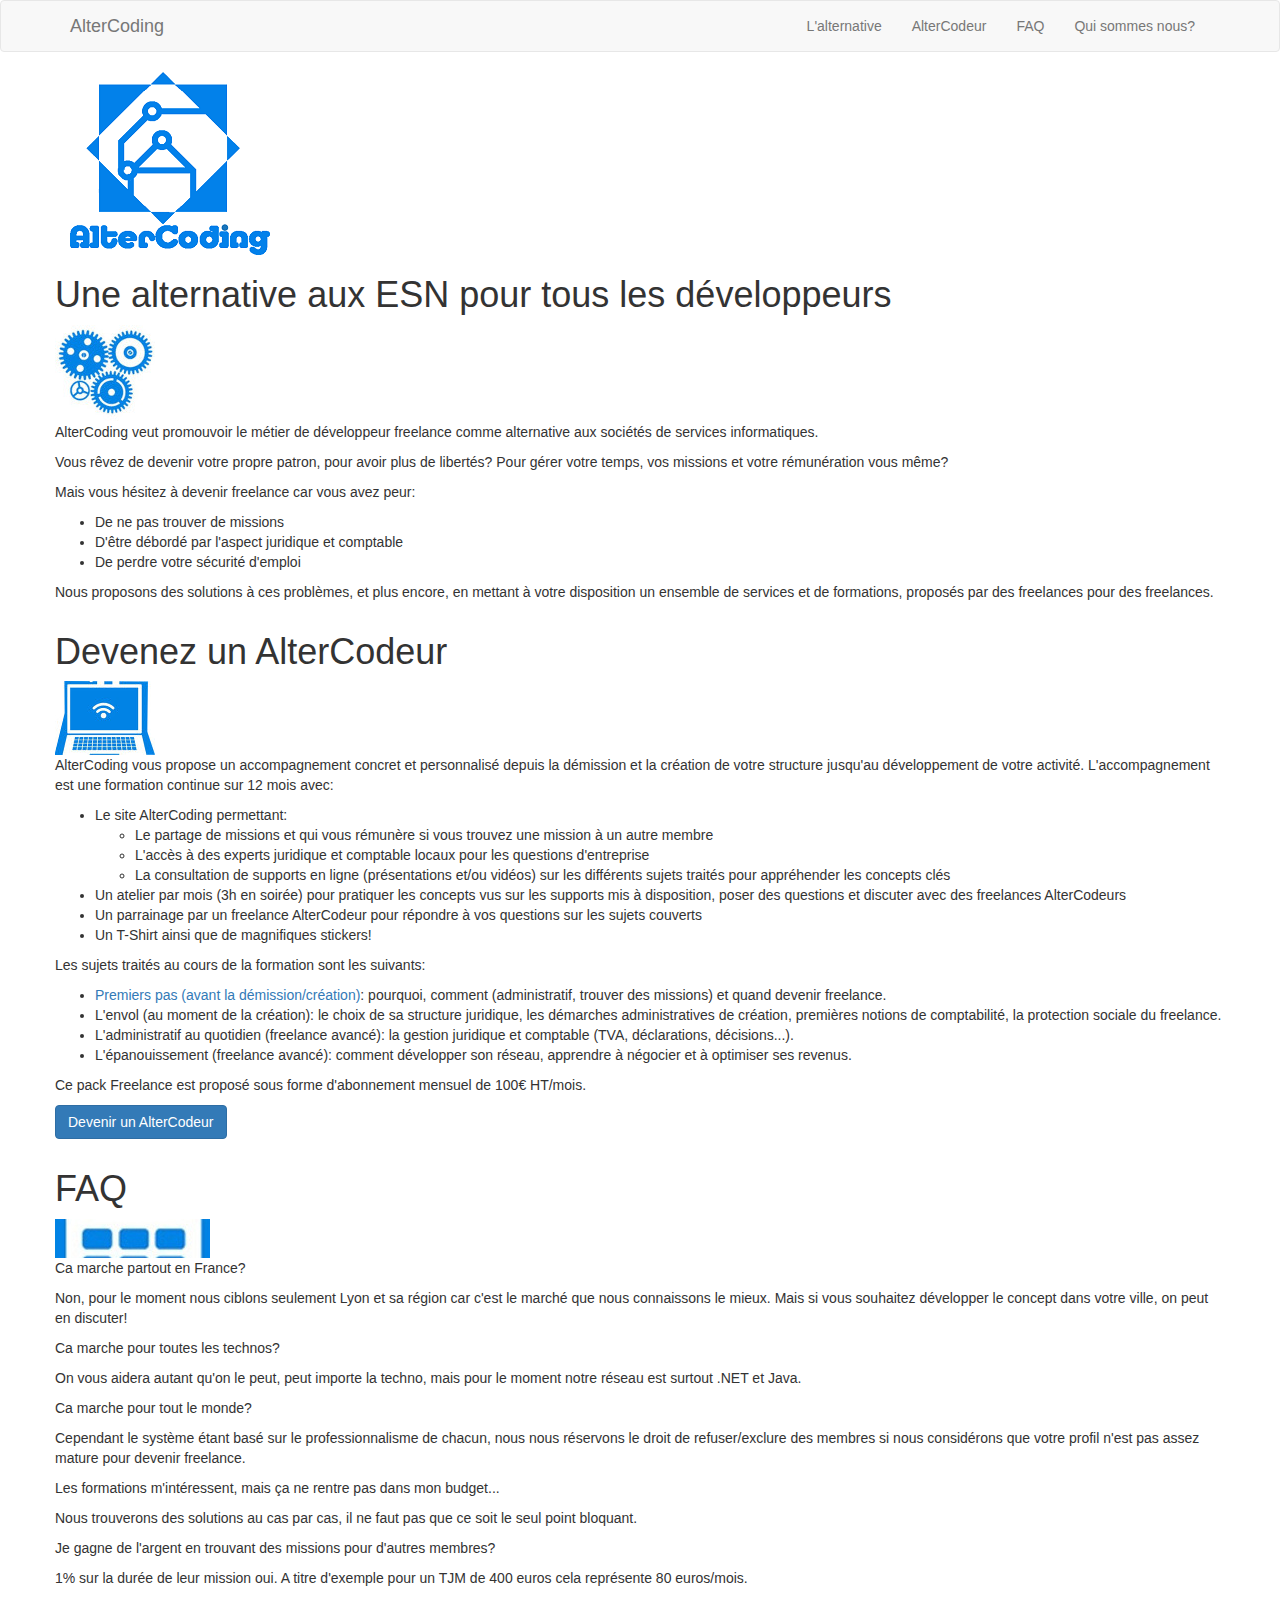
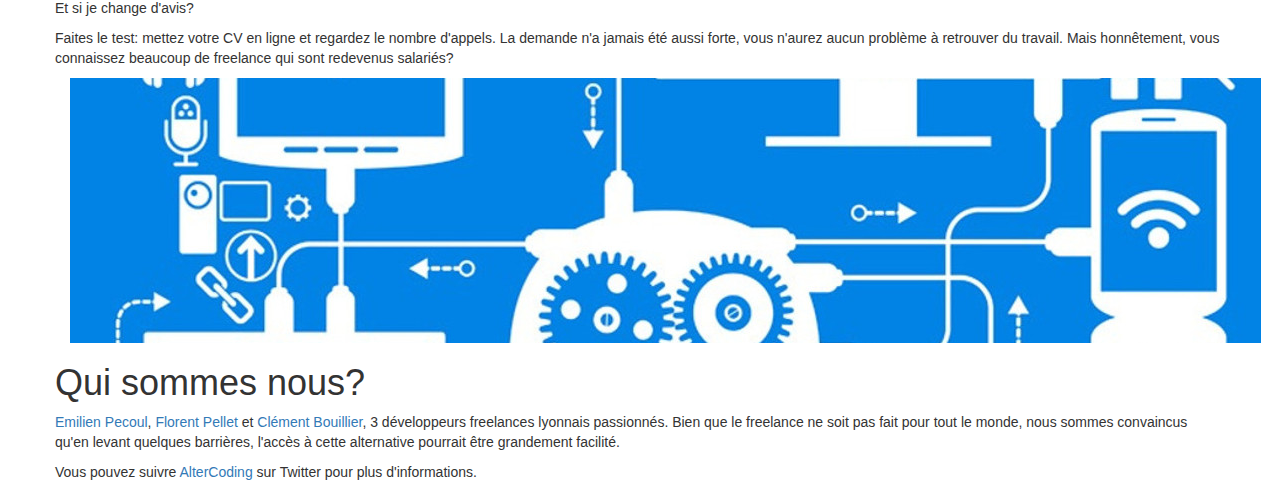
==== commit 1f6d0be1: "Make changes suggested by @ouarzy" ====
--- a/www/index.html
+++ b/www/index.html
@@ -98,24 +98,24 @@
             </p>
 
             <p class="ac-content">
-                Les sujets traités sont les suivants:
+                Les sujets traités au cours de la formation sont les suivants:
                 <ul class="ac-listSize">
                     <li>
                         <a href="/ateliers/premiers-pas">Premiers pas (avant la d&eacute;mission/cr&eacute;ation)</a>: pourquoi, comment (administratif, trouver des missions) et quand devenir freelance.
                     </li>
                     <li>
-                        <a href="/ateliers/envol">L'envol (au moment de la cr&eacute;ation)</a>: le choix de sa structure juridique, les démarches administratives de création, premières notions de comptabilité, la protection sociale du freelance.
-                    </li>
-                    <li>
-                        <a href="/ateliers/administratif-au-quotidien">L'administratif au quotidien (freelance avanc&eacute;)</a>: la gestion juridique et comptable (TVA, déclarations, décisions...).
-                    </li>
-                    <li>
-                        <a href="/ateliers/epanouissement">L'&eacute;panouissement (freelance avanc&eacute;)</a>: comment d&eacute;velopper son r&eacute;seau, apprendre &agrave; n&eacute;gocier et &agrave; optimiser ses revenus.
+                        L'envol (au moment de la cr&eacute;ation): le choix de sa structure juridique, les démarches administratives de création, premières notions de comptabilité, la protection sociale du freelance.
+                    </li>
+                    <li>
+                        L'administratif au quotidien (freelance avanc&eacute;): la gestion juridique et comptable (TVA, déclarations, décisions...).
+                    </li>
+                    <li>
+                        L'&eacute;panouissement (freelance avanc&eacute;): comment d&eacute;velopper son r&eacute;seau, apprendre &agrave; n&eacute;gocier et &agrave; optimiser ses revenus.
                     </li>
                 </ul>
             </p>
             <p class="ac-content">
-                Ce pack Freelance est proposé sous forme d'abonnement mensuel de 100€ HT/mois sur 12 mois.
+                Ce pack Freelance est proposé sous forme d'abonnement mensuel de 100€ HT/mois.
             </p>
             <p>
                 <a href="https://docs.google.com/forms/d/e/1FAIpQLSdmNjP8_qTLzmbaFfN-8v4qbjZJRD-bnARyh6tJXKYCQftF9Q/viewform?c=0&w=1" class="btn btn-primary ac-proposal-registerButton"
